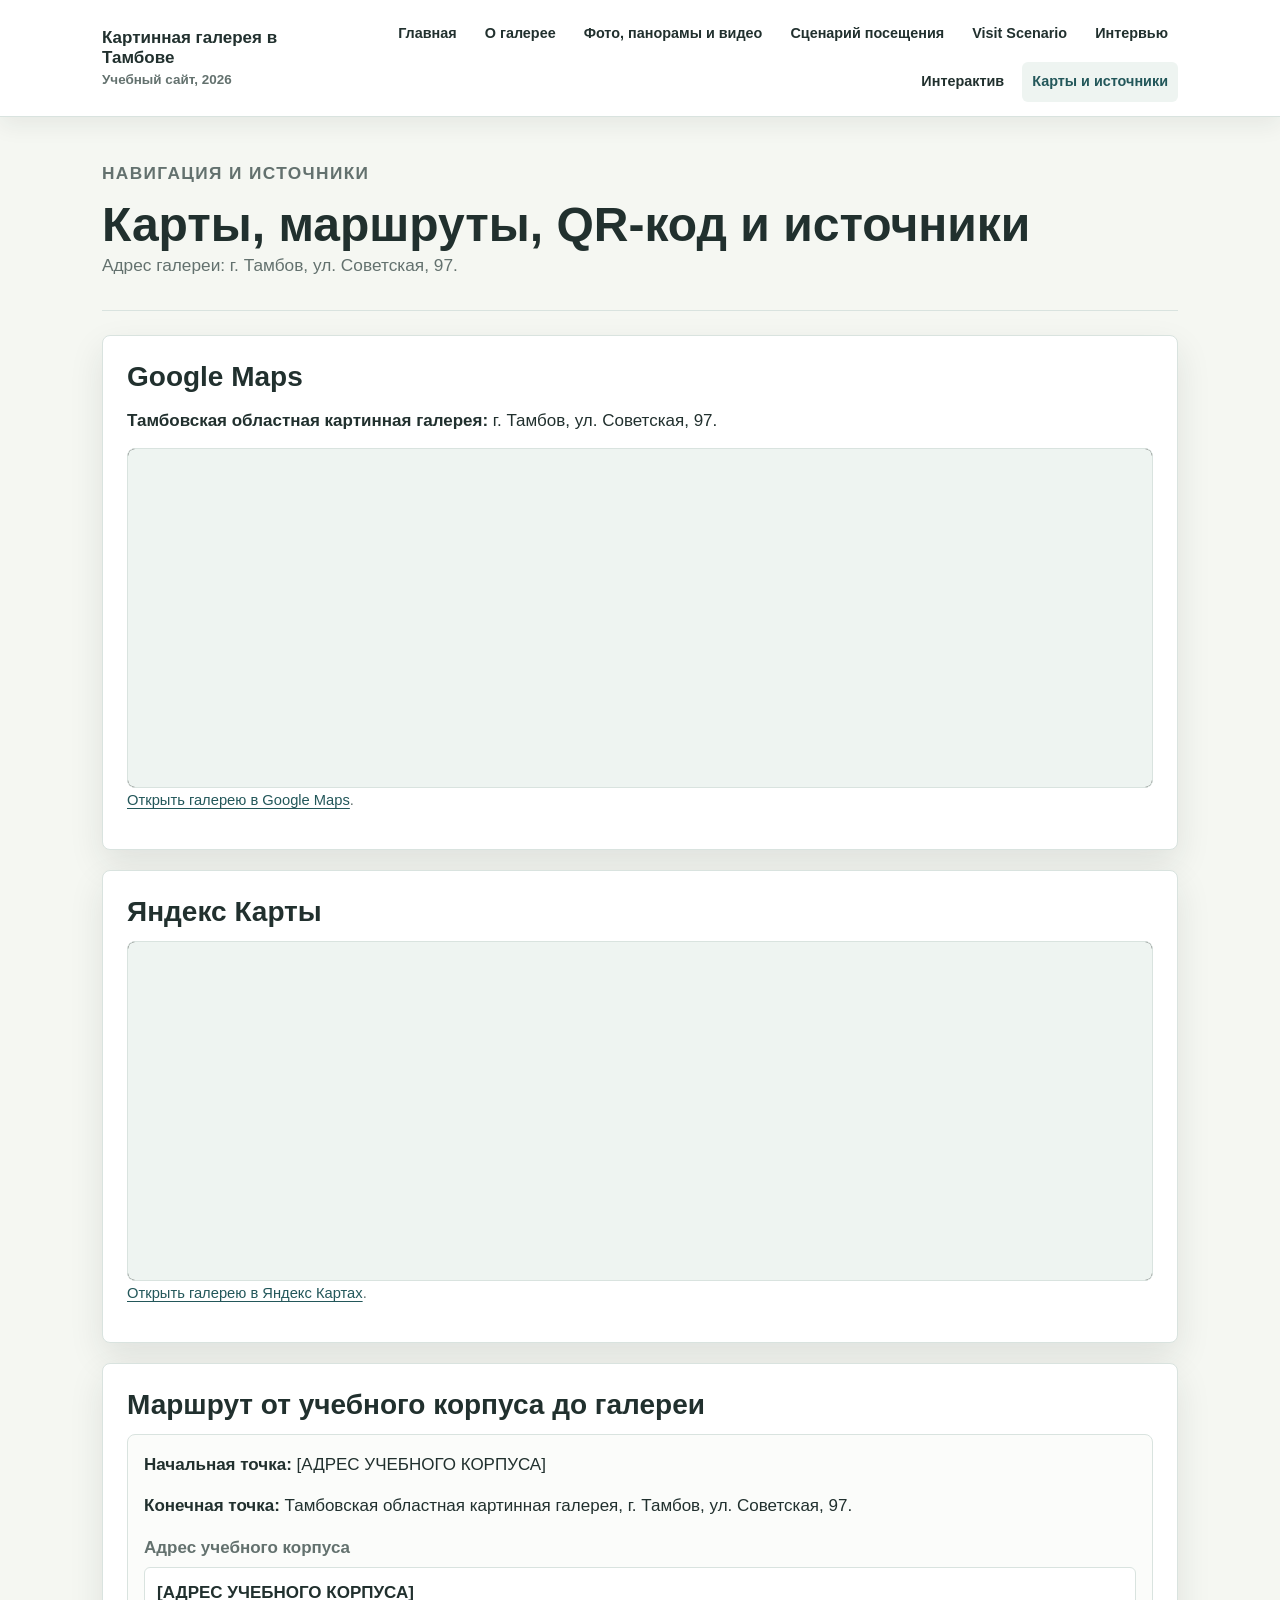
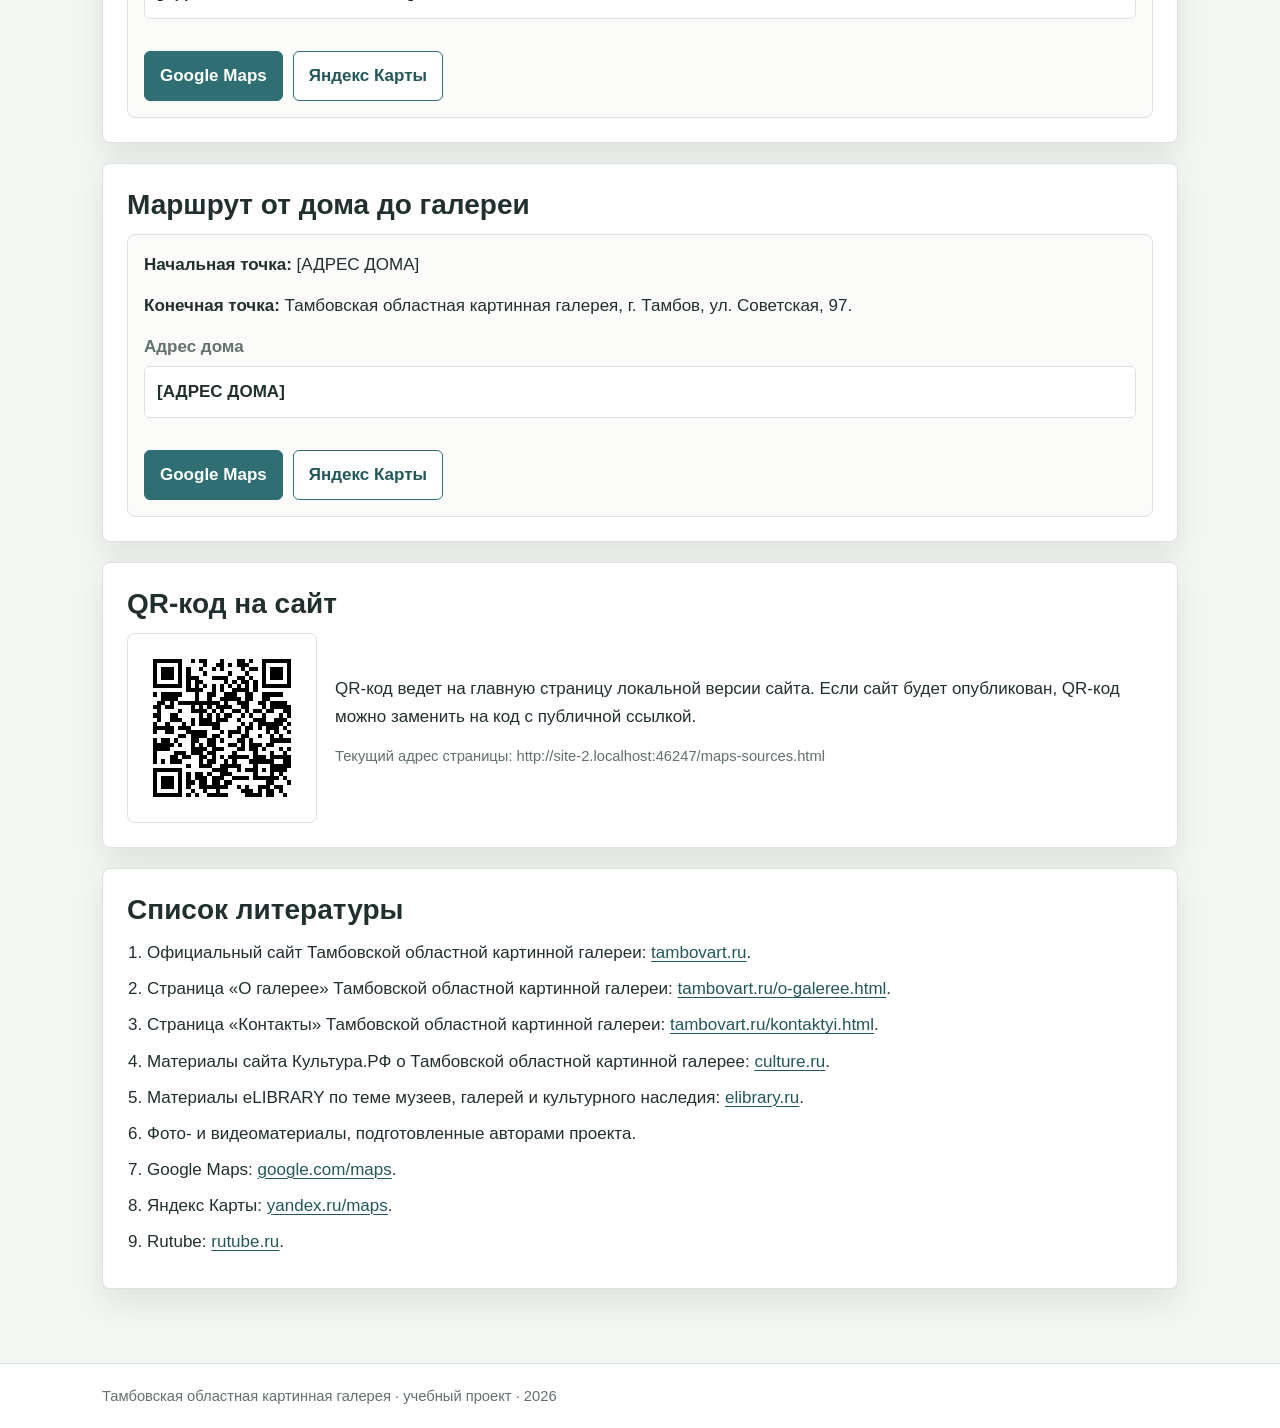
==== maps-sources.html @ 31e76bea "Initial gallery site" ====
<!DOCTYPE html>
<html lang="ru">
<head>
  <meta charset="UTF-8">
  <meta name="viewport" content="width=device-width, initial-scale=1.0">
  <title>Карты, маршруты, QR-код и источники</title>
  <link rel="stylesheet" href="css/style.css">
</head>
<body>
  <header class="site-header">
    <div class="header-inner">
      <div class="brand">Картинная галерея в Тамбове<span>Учебный сайт, 2026</span></div>
      <nav aria-label="Основная навигация">
        <ul class="nav-list">
          <li><a href="index.html">Главная</a></li>
          <li><a href="about.html">О галерее</a></li>
          <li><a href="media.html">Фото, панорамы и видео</a></li>
          <li><a href="scenario.html">Сценарий посещения</a></li>
          <li><a href="scenario-en.html">Visit Scenario</a></li>
          <li><a href="interview.html">Интервью</a></li>
          <li><a href="interactive.html">Интерактив</a></li>
          <li><a class="active" href="maps-sources.html">Карты и источники</a></li>
        </ul>
      </nav>
    </div>
  </header>

  <main>
    <div class="page-title">
      <p class="eyebrow">Навигация и источники</p>
      <h1>Карты, маршруты, QR-код и источники</h1>
      <p>Адрес галереи: г. Тамбов, ул. Советская, 97.</p>
    </div>

    <section class="section">
      <h2>Google Maps</h2>
      <p><strong>Тамбовская областная картинная галерея:</strong> г. Тамбов, ул. Советская, 97.</p>
      <div class="embed map-frame">
        <iframe
          src="https://maps.google.com/maps?q=52.724639,41.455975&hl=ru&z=17&output=embed"
          title="Тамбовская областная картинная галерея на Google Maps"
          loading="lazy"
          referrerpolicy="no-referrer-when-downgrade"
          allowfullscreen>
        </iframe>
      </div>
      <p class="source-note">
        <a href="https://www.google.com/maps/search/?api=1&query=52.724639,41.455975" target="_blank" rel="noopener">Открыть галерею в Google Maps</a>.
      </p>
    </section>

    <section class="section">
      <h2>Яндекс Карты</h2>
      <div class="embed map-frame">
        <iframe
          src="https://yandex.ru/map-widget/v1/?ll=41.455975%2C52.724639&z=17&pt=41.455975%2C52.724639%2Cpm2rdm&l=map"
          title="Тамбовская областная картинная галерея на Яндекс Картах"
          loading="lazy"
          allowfullscreen>
        </iframe>
      </div>
      <p class="source-note">
        <a href="https://yandex.ru/maps/?pt=41.455975,52.724639&z=17&l=map" target="_blank" rel="noopener">Открыть галерею в Яндекс Картах</a>.
      </p>
    </section>

    <section class="section">
      <h2>Маршрут от учебного корпуса до галереи</h2>
      <div class="route-box">
        <p><strong>Начальная точка:</strong> [АДРЕС УЧЕБНОГО КОРПУСА]</p>
        <p><strong>Конечная точка:</strong> Тамбовская областная картинная галерея, г. Тамбов, ул. Советская, 97.</p>
        <form class="route-form" data-route-form>
          <label>
            Адрес учебного корпуса
            <input type="text" value="[АДРЕС УЧЕБНОГО КОРПУСА]" aria-label="Адрес учебного корпуса">
          </label>
          <div class="button-row">
            <button class="btn" type="submit" data-service="google">Google Maps</button>
            <button class="btn secondary" type="submit" data-service="yandex">Яндекс Карты</button>
          </div>
        </form>
      </div>
    </section>

    <section class="section">
      <h2>Маршрут от дома до галереи</h2>
      <div class="route-box">
        <p><strong>Начальная точка:</strong> [АДРЕС ДОМА]</p>
        <p><strong>Конечная точка:</strong> Тамбовская областная картинная галерея, г. Тамбов, ул. Советская, 97.</p>
        <form class="route-form" data-route-form>
          <label>
            Адрес дома
            <input type="text" value="[АДРЕС ДОМА]" aria-label="Адрес дома">
          </label>
          <div class="button-row">
            <button class="btn" type="submit" data-service="google">Google Maps</button>
            <button class="btn secondary" type="submit" data-service="yandex">Яндекс Карты</button>
          </div>
        </form>
      </div>
    </section>

    <section class="section">
      <h2>QR-код на сайт</h2>
      <div class="qr-block">
        <img src="assets/qr-site.svg" alt="QR-код на главную страницу сайта">
        <div>
          <p>
            QR-код ведет на главную страницу локальной версии сайта. Если сайт будет опубликован,
            QR-код можно заменить на код с публичной ссылкой.
          </p>
          <p class="source-note">Текущий адрес страницы: <span data-current-url>index.html</span></p>
        </div>
      </div>
    </section>

    <section class="section">
      <h2>Список литературы</h2>
      <ol class="source-list">
        <li>Официальный сайт Тамбовской областной картинной галереи: <a href="https://www.tambovart.ru/" target="_blank" rel="noopener">tambovart.ru</a>.</li>
        <li>Страница «О галерее» Тамбовской областной картинной галереи: <a href="https://www.tambovart.ru/o-galeree.html" target="_blank" rel="noopener">tambovart.ru/o-galeree.html</a>.</li>
        <li>Страница «Контакты» Тамбовской областной картинной галереи: <a href="https://www.tambovart.ru/kontaktyi.html" target="_blank" rel="noopener">tambovart.ru/kontaktyi.html</a>.</li>
        <li>Материалы сайта Культура.РФ о Тамбовской областной картинной галерее: <a href="https://www.culture.ru/institutes/89757/tambovskaya-oblastnaya-kartinnaya-galereya" target="_blank" rel="noopener">culture.ru</a>.</li>
        <li>Материалы eLIBRARY по теме музеев, галерей и культурного наследия: <a href="https://www.elibrary.ru/" target="_blank" rel="noopener">elibrary.ru</a>.</li>
        <li>Фото- и видеоматериалы, подготовленные авторами проекта.</li>
        <li>Google Maps: <a href="https://www.google.com/maps" target="_blank" rel="noopener">google.com/maps</a>.</li>
        <li>Яндекс Карты: <a href="https://yandex.ru/maps/" target="_blank" rel="noopener">yandex.ru/maps</a>.</li>
        <li>Rutube: <a href="https://rutube.ru/video/41c4757165e6a5879e74a8eb932a50e2/" target="_blank" rel="noopener">rutube.ru</a>.</li>
      </ol>
    </section>
  </main>

  <footer class="footer">
    <div class="footer-inner">Тамбовская областная картинная галерея · учебный проект · 2026</div>
  </footer>
  <script src="js/main.js"></script>
</body>
</html>
---- css/style.css ----
/* Светлый адаптивный стиль учебного сайта о Тамбовской областной картинной галерее. */
:root {
  --bg: #f5f7f2;
  --surface: #ffffff;
  --surface-soft: #eef4f1;
  --ink: #21302e;
  --muted: #63716e;
  --line: #d9e3df;
  --brick: #a24d3f;
  --brick-dark: #7f382f;
  --green: #2f6f73;
  --green-dark: #23575a;
  --gold: #b1872e;
  --blue: #37658e;
  --shadow: 0 14px 34px rgba(28, 43, 40, 0.10);
  --radius: 8px;
  --max-width: 1120px;
}

* {
  box-sizing: border-box;
}

html {
  scroll-behavior: smooth;
}

body {
  margin: 0;
  color: var(--ink);
  background: var(--bg);
  font-family: "Segoe UI", Arial, sans-serif;
  font-size: 17px;
  line-height: 1.65;
}

img,
iframe {
  max-width: 100%;
}

img {
  display: block;
}

a {
  color: var(--green-dark);
  text-decoration-thickness: 0.08em;
  text-underline-offset: 0.18em;
}

a:hover {
  color: var(--brick-dark);
}

button,
input {
  font: inherit;
}

.site-header {
  position: sticky;
  top: 0;
  z-index: 20;
  background: rgba(255, 255, 255, 0.96);
  border-bottom: 1px solid var(--line);
  box-shadow: 0 8px 22px rgba(33, 48, 46, 0.07);
}

.header-inner {
  max-width: var(--max-width);
  margin: 0 auto;
  padding: 14px 22px;
  display: grid;
  grid-template-columns: minmax(230px, 1fr) auto;
  gap: 18px;
  align-items: center;
  min-width: 0;
}

.site-header nav {
  min-width: 0;
}

.brand {
  color: var(--ink);
  font-weight: 800;
  letter-spacing: 0;
  line-height: 1.2;
  min-width: 0;
  overflow-wrap: anywhere;
}

.brand span {
  display: block;
  margin-top: 3px;
  color: var(--muted);
  font-size: 0.84rem;
  font-weight: 600;
}

.nav-list {
  margin: 0;
  padding: 0;
  list-style: none;
  display: flex;
  flex-wrap: wrap;
  justify-content: flex-end;
  gap: 8px;
  min-width: 0;
}

.nav-list a {
  display: block;
  padding: 8px 10px;
  border-radius: 6px;
  color: var(--ink);
  font-size: 0.9rem;
  font-weight: 700;
  text-decoration: none;
  white-space: nowrap;
}

.nav-list a:hover,
.nav-list a.active {
  background: var(--surface-soft);
  color: var(--green-dark);
}

main {
  max-width: var(--max-width);
  margin: 0 auto;
  padding: 34px 22px 54px;
}

.hero {
  display: grid;
  grid-template-columns: minmax(0, 1.05fr) minmax(300px, 0.95fr);
  gap: 30px;
  align-items: center;
  min-height: 72vh;
  padding: 26px 0 34px;
}

.hero h1,
.page-title h1 {
  margin: 0;
  color: var(--ink);
  font-size: 3rem;
  line-height: 1.08;
  letter-spacing: 0;
}

.hero p,
.page-title p,
.lead {
  color: var(--muted);
  font-size: 1.08rem;
}

.eyebrow {
  margin: 0 0 12px;
  color: var(--brick);
  font-size: 0.82rem;
  font-weight: 800;
  letter-spacing: 0.08em;
  text-transform: uppercase;
}

.hero-actions,
.button-row {
  display: flex;
  flex-wrap: wrap;
  gap: 10px;
  align-items: center;
  margin-top: 22px;
}

.btn {
  display: inline-flex;
  align-items: center;
  justify-content: center;
  min-height: 42px;
  padding: 10px 15px;
  border: 1px solid var(--green);
  border-radius: 6px;
  background: var(--green);
  color: #fff;
  font-weight: 800;
  text-decoration: none;
  cursor: pointer;
}

.btn:hover {
  background: var(--green-dark);
  color: #fff;
  text-decoration: none;
}

.btn.secondary {
  background: #fff;
  color: var(--green-dark);
}

.btn.secondary:hover {
  background: var(--surface-soft);
  color: var(--green-dark);
}

.hero-photo {
  margin: 0;
}

.hero-photo img {
  width: 100%;
  max-height: 610px;
  object-fit: cover;
  object-position: center;
  border-radius: var(--radius);
  border: 1px solid var(--line);
  box-shadow: var(--shadow);
}

.hero-photo figcaption,
figcaption {
  margin-top: 8px;
  color: var(--muted);
  font-size: 0.92rem;
}

.page-title {
  margin: 8px 0 24px;
  padding-bottom: 18px;
  border-bottom: 1px solid var(--line);
}

.section,
.card {
  margin: 20px 0;
  padding: 24px;
  background: var(--surface);
  border: 1px solid var(--line);
  border-radius: var(--radius);
  box-shadow: var(--shadow);
}

.section h2,
.card h2 {
  margin-top: 0;
}

h2 {
  margin: 30px 0 12px;
  font-size: 1.75rem;
  line-height: 1.22;
  letter-spacing: 0;
}

h3 {
  margin: 22px 0 10px;
  font-size: 1.24rem;
  line-height: 1.25;
  letter-spacing: 0;
}

p {
  margin: 0 0 13px;
}

.muted,
.source-note {
  color: var(--muted);
}

.source-note {
  font-size: 0.92rem;
}

.grid {
  display: grid;
  grid-template-columns: repeat(3, minmax(0, 1fr));
  gap: 16px;
}

.two-col {
  display: grid;
  grid-template-columns: repeat(2, minmax(0, 1fr));
  gap: 18px;
}

.fact,
.site-link,
.stat-box,
.route-box,
.audience-box,
.rebus-card {
  padding: 16px;
  border: 1px solid var(--line);
  border-radius: var(--radius);
  background: #fbfcfa;
}

.fact strong,
.stat-number {
  display: block;
  color: var(--brick-dark);
  font-size: 1.35rem;
  line-height: 1.2;
}

.site-link {
  color: var(--ink);
  text-decoration: none;
}

.site-link:hover {
  border-color: var(--green);
  color: var(--ink);
  text-decoration: none;
}

.site-link span {
  display: block;
  margin-top: 6px;
  color: var(--muted);
  font-size: 0.94rem;
  font-weight: 400;
}

.info-list,
.timeline,
.source-list {
  margin: 0;
  padding-left: 20px;
}

.info-list li,
.timeline li,
.source-list li {
  margin: 8px 0;
}

.timeline li::marker {
  color: var(--brick);
  font-weight: 800;
}

.media-grid {
  display: grid;
  grid-template-columns: repeat(auto-fit, minmax(210px, 1fr));
  gap: 16px;
}

.photo-item {
  margin: 0;
  overflow: hidden;
  border: 1px solid var(--line);
  border-radius: var(--radius);
  background: #fff;
}

.photo-open {
  display: block;
  width: 100%;
  padding: 0;
  border: 0;
  background: transparent;
  color: inherit;
  text-align: left;
  cursor: pointer;
}

.photo-item img {
  width: 100%;
  height: 205px;
  object-fit: cover;
}

.photo-item figcaption {
  min-height: 72px;
  margin: 0;
  padding: 10px 12px 12px;
  background: #fff;
}

.panorama {
  margin: 18px 0;
}

.panorama img {
  width: 100%;
  height: 230px;
  object-fit: cover;
  border: 1px solid var(--line);
  border-radius: var(--radius);
}

.embed {
  position: relative;
  overflow: hidden;
  border: 1px solid var(--line);
  border-radius: var(--radius);
  background: #111;
  aspect-ratio: 16 / 9;
}

.embed iframe {
  position: absolute;
  inset: 0;
  width: 100%;
  height: 100%;
  border: 0;
}

.map-frame {
  aspect-ratio: auto;
  height: 340px;
  min-height: 0;
}

.map-frame iframe {
  background: var(--surface-soft);
}

.stats-grid {
  display: grid;
  grid-template-columns: repeat(3, minmax(0, 1fr));
  gap: 14px;
}

.stat-number {
  margin-bottom: 6px;
  font-size: 2rem;
}

.scratch-panel {
  display: grid;
  grid-template-columns: minmax(260px, 1fr) minmax(260px, 0.8fr);
  gap: 18px;
  align-items: stretch;
}

.scratch-stage {
  position: relative;
  min-height: 260px;
  overflow: hidden;
  border: 1px solid #bad6d7;
  border-radius: var(--radius);
  background:
    linear-gradient(#dff0f0 0 24%, transparent 24%),
    linear-gradient(90deg, rgba(47, 111, 115, 0.10) 0 1px, transparent 1px 100%),
    #f7fbfb;
  background-size: 100% 100%, 36px 36px, 100% 100%;
}

.scratch-character {
  position: absolute;
  left: 34px;
  bottom: 24px;
  width: 58px;
  height: 70px;
  border-radius: 28px 28px 8px 8px;
  background: var(--gold);
  box-shadow: inset 0 -16px 0 rgba(0, 0, 0, 0.12);
}

.scratch-character::before,
.scratch-character::after {
  content: "";
  position: absolute;
  top: 18px;
  width: 7px;
  height: 7px;
  border-radius: 50%;
  background: #1d2827;
}

.scratch-character::before {
  left: 17px;
}

.scratch-character::after {
  right: 17px;
}

.scratch-painting {
  position: absolute;
  top: 62px;
  width: 88px;
  height: 68px;
  border: 8px solid #8a5a35;
  background: linear-gradient(135deg, #f0d7a7, #799f91);
}

.scratch-painting.one {
  left: 150px;
}

.scratch-painting.two {
  right: 56px;
  background: linear-gradient(135deg, #c9d7ec, #aa5947);
}

.scratch-label {
  position: absolute;
  left: 24px;
  right: 24px;
  bottom: 104px;
  padding: 10px 12px;
  border-radius: 6px;
  background: rgba(255, 255, 255, 0.88);
  color: var(--ink);
  font-weight: 700;
}

.model-wrap {
  display: grid;
  grid-template-columns: minmax(280px, 1fr) minmax(240px, 0.8fr);
  gap: 18px;
  align-items: center;
}

.model-scene {
  min-height: 290px;
  display: grid;
  place-items: center;
  overflow: hidden;
  border: 1px solid var(--line);
  border-radius: var(--radius);
  background:
    linear-gradient(#dceeed 0 45%, #d6dfd5 45% 100%);
  perspective: 720px;
}

.model-building {
  position: relative;
  width: 260px;
  height: 150px;
  transform-style: preserve-3d;
  transform: rotateX(58deg) rotateZ(var(--model-angle, -28deg));
  transition: transform 0.25s ease;
}

.model-building .base,
.model-building .roof,
.model-building .entrance {
  position: absolute;
  left: 0;
  right: 0;
  margin: auto;
}

.model-building .base {
  bottom: 0;
  width: 250px;
  height: 112px;
  border: 4px solid #6f352d;
  background:
    repeating-linear-gradient(0deg, rgba(255,255,255,0.16) 0 2px, transparent 2px 18px),
    repeating-linear-gradient(90deg, rgba(255,255,255,0.14) 0 2px, transparent 2px 28px),
    #a95342;
  box-shadow: 18px 20px 0 rgba(74, 58, 48, 0.25);
}

.model-building .roof {
  top: 0;
  width: 275px;
  height: 42px;
  clip-path: polygon(6% 100%, 50% 0, 94% 100%);
  background: #55413a;
}

.model-building .entrance {
  bottom: 0;
  width: 54px;
  height: 72px;
  border: 3px solid #5a2d28;
  background: #7b332d;
}

.model-building .window {
  position: absolute;
  top: 62px;
  width: 28px;
  height: 38px;
  border: 3px solid #5a2d28;
  background: #dfe7df;
}

.model-building .w1 { left: 28px; }
.model-building .w2 { left: 72px; }
.model-building .w3 { right: 72px; }
.model-building .w4 { right: 28px; }

.range-line {
  display: grid;
  gap: 8px;
}

.range-line input {
  width: 100%;
  accent-color: var(--green);
}

.puzzle-layout {
  display: grid;
  grid-template-columns: minmax(260px, 360px) minmax(240px, 1fr);
  gap: 20px;
  align-items: start;
}

.puzzle-board {
  display: grid;
  grid-template-columns: repeat(3, 1fr);
  width: min(100%, 360px);
  aspect-ratio: 1;
  border: 2px solid var(--green);
  border-radius: var(--radius);
  overflow: hidden;
  background: var(--surface-soft);
}

.puzzle-tile {
  border: 1px solid rgba(255, 255, 255, 0.78);
  background-repeat: no-repeat;
  cursor: pointer;
}

.puzzle-tile.blank {
  background: repeating-linear-gradient(45deg, #e5ece9 0 10px, #f5f7f2 10px 20px);
  cursor: default;
}

.puzzle-status,
.rebus-status,
.crossword-status {
  min-height: 28px;
  margin-top: 12px;
  color: var(--green-dark);
  font-weight: 800;
}

.rebus-grid {
  display: grid;
  grid-template-columns: repeat(2, minmax(0, 1fr));
  gap: 16px;
}

.rebus-form {
  display: flex;
  flex-wrap: wrap;
  gap: 10px;
  margin-top: 14px;
}

.rebus-form input {
  min-width: 180px;
  flex: 1;
  padding: 10px 12px;
  border: 1px solid var(--line);
  border-radius: 6px;
}

.rebus-expression {
  display: grid;
  gap: 8px;
  margin-top: 10px;
  padding: 14px;
  border-radius: var(--radius);
  background: var(--surface-soft);
  font-weight: 800;
}

.crossword-wrap {
  display: grid;
  grid-template-columns: auto minmax(260px, 1fr);
  gap: 22px;
  align-items: start;
  overflow-x: auto;
}

.crossword-grid {
  display: grid;
  gap: 2px;
  padding: 10px;
  border: 1px solid var(--line);
  border-radius: var(--radius);
  background: #d6dfdb;
}

.crossword-cell {
  position: relative;
  width: 34px;
  height: 34px;
  background: var(--surface);
}

.crossword-cell.empty {
  background: transparent;
}

.crossword-cell input {
  width: 100%;
  height: 100%;
  padding: 7px 2px 2px;
  border: 0;
  background: transparent;
  color: var(--ink);
  font-size: 1rem;
  font-weight: 800;
  text-align: center;
  text-transform: uppercase;
}

.crossword-cell input.correct {
  background: #dff0df;
}

.crossword-cell input.wrong {
  background: #f6d8d3;
}

.cell-number {
  position: absolute;
  top: 1px;
  left: 3px;
  color: var(--brick-dark);
  font-size: 0.62rem;
  font-weight: 900;
  pointer-events: none;
}

.clue-list {
  margin: 0;
  padding-left: 22px;
}

.clue-list li {
  margin: 7px 0;
}

.qr-block {
  display: grid;
  grid-template-columns: 190px minmax(260px, 1fr);
  gap: 18px;
  align-items: center;
}

.qr-block img {
  width: 190px;
  height: 190px;
  padding: 8px;
  border: 1px solid var(--line);
  border-radius: var(--radius);
  background: #fff;
}

.route-form {
  display: grid;
  gap: 10px;
}

.route-form label {
  display: grid;
  gap: 5px;
  color: var(--muted);
  font-weight: 700;
}

.route-form input {
  width: 100%;
  padding: 11px 12px;
  border: 1px solid var(--line);
  border-radius: 6px;
  color: var(--ink);
}

.lightbox {
  position: fixed;
  inset: 0;
  z-index: 50;
  display: none;
  place-items: center;
  padding: 22px;
  background: rgba(16, 24, 23, 0.82);
}

.lightbox.open {
  display: grid;
}

.lightbox-inner {
  width: min(100%, 980px);
  max-height: 92vh;
}

.lightbox img {
  width: 100%;
  max-height: 78vh;
  object-fit: contain;
  border-radius: var(--radius);
  background: #fff;
}

.lightbox-caption {
  margin-top: 10px;
  color: #fff;
  font-weight: 700;
}

.lightbox-close {
  position: absolute;
  top: 16px;
  right: 16px;
  width: 42px;
  height: 42px;
  border: 1px solid rgba(255,255,255,0.55);
  border-radius: 6px;
  background: rgba(255,255,255,0.12);
  color: #fff;
  font-size: 1.4rem;
  cursor: pointer;
}

.footer {
  border-top: 1px solid var(--line);
  background: #ffffff;
}

.footer-inner {
  max-width: var(--max-width);
  margin: 0 auto;
  padding: 20px 22px;
  color: var(--muted);
  font-size: 0.92rem;
}

@media (max-width: 900px) {
  .header-inner,
  .hero,
  .scratch-panel,
  .model-wrap,
  .puzzle-layout,
  .crossword-wrap,
  .qr-block,
  .two-col {
    grid-template-columns: minmax(0, 1fr);
  }

  .nav-list {
    justify-content: flex-start;
  }

  .grid,
  .stats-grid,
  .rebus-grid {
    grid-template-columns: repeat(2, minmax(0, 1fr));
  }

  .hero {
    min-height: 0;
  }
}

@media (max-width: 620px) {
  body {
    font-size: 16px;
  }

  main {
    padding: 24px 14px 42px;
  }

  .header-inner {
    padding: 12px 14px;
  }

  .nav-list {
    flex-wrap: nowrap;
    overflow-x: auto;
    width: 100%;
    max-width: 100%;
    padding-bottom: 4px;
  }

  .hero h1,
  .page-title h1 {
    font-size: 2.18rem;
  }

  .section,
  .card {
    padding: 18px;
  }

  .grid,
  .stats-grid,
  .rebus-grid {
    grid-template-columns: 1fr;
  }

  .media-grid {
    grid-template-columns: 1fr;
  }

  .photo-item img {
    height: 240px;
  }

  .panorama img {
    height: 175px;
  }

  .crossword-cell {
    width: 28px;
    height: 28px;
  }

  .crossword-cell input {
    font-size: 0.9rem;
  }

  .map-frame {
    height: 300px;
  }
}
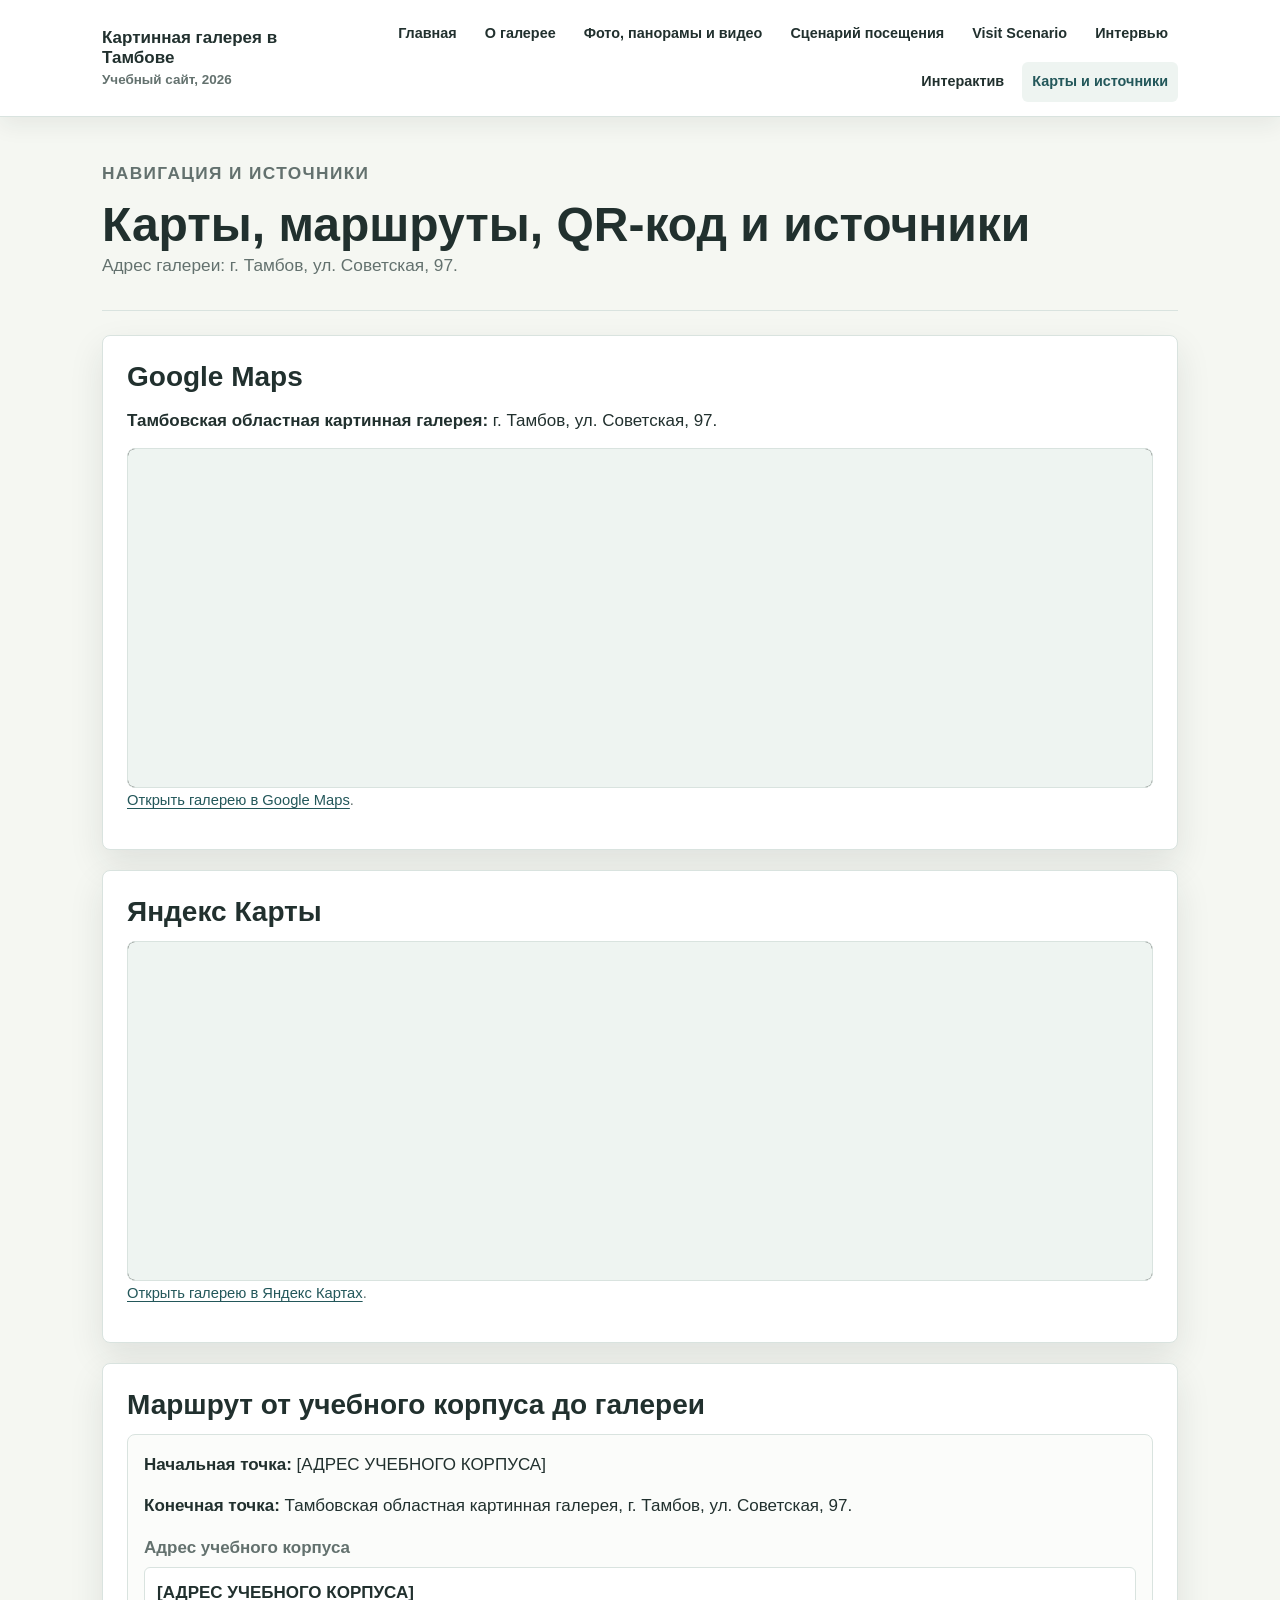
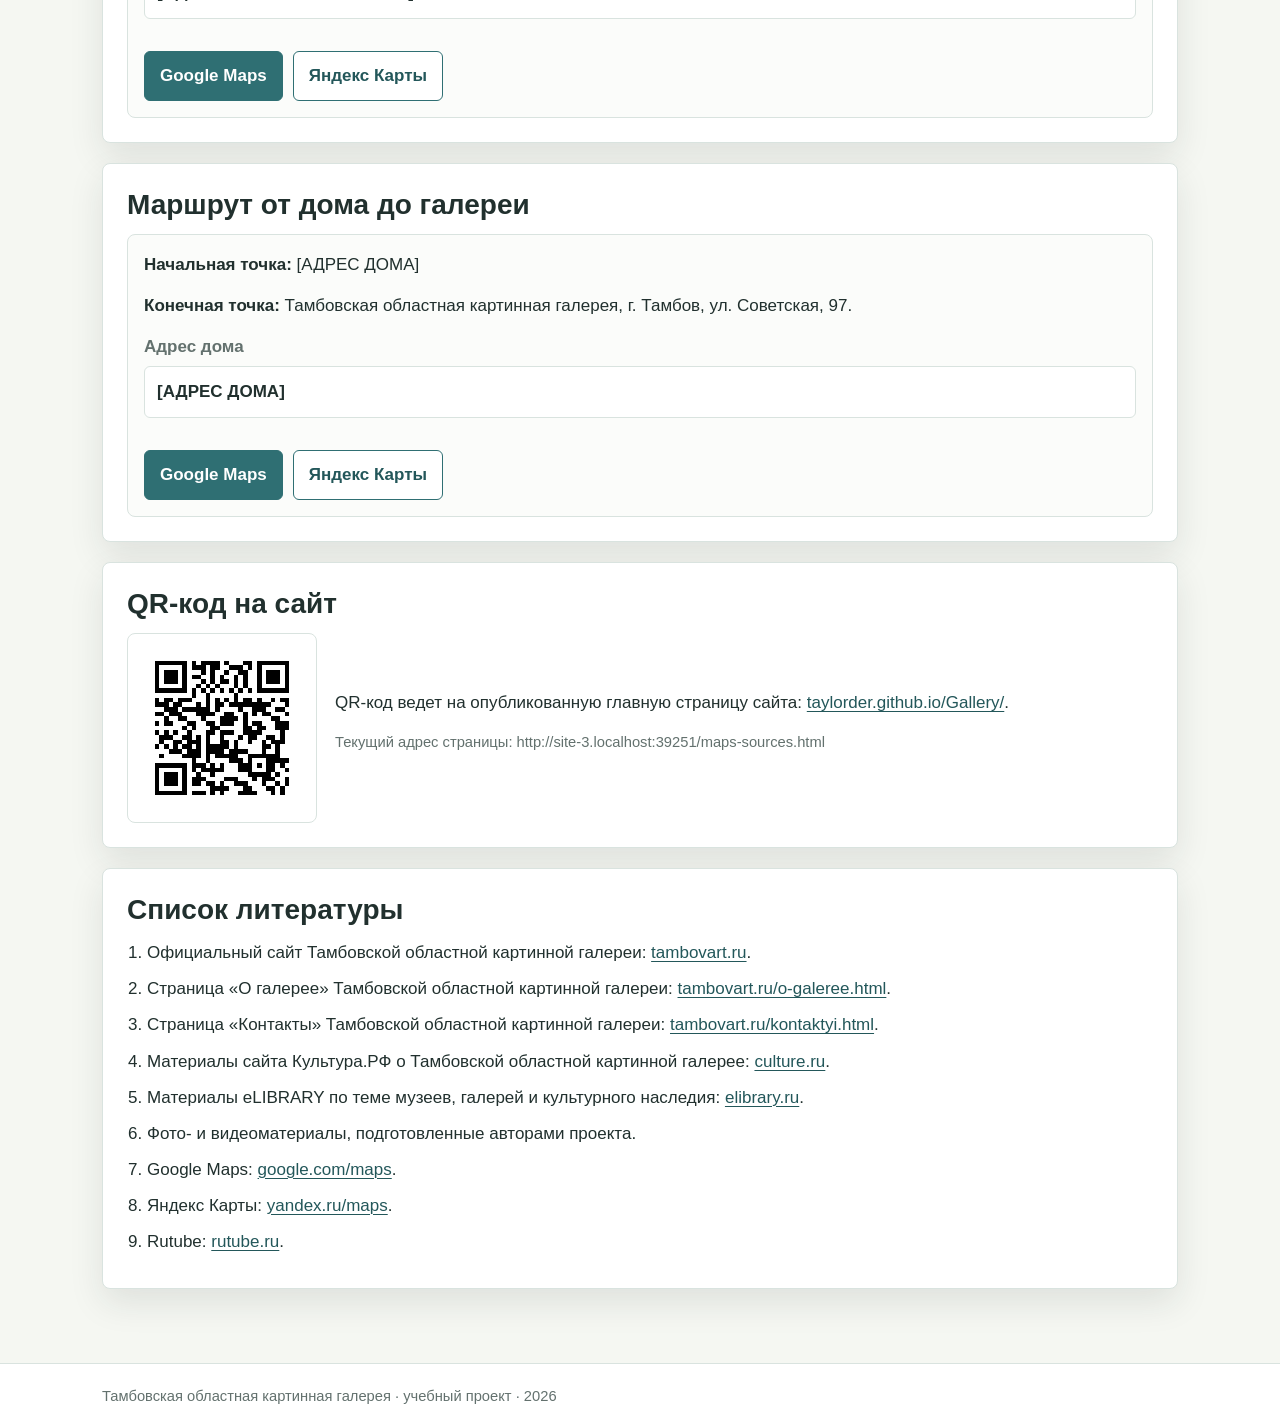
==== commit e946a76b: "Update public site QR code" ====
--- a/maps-sources.html
+++ b/maps-sources.html
@@ -106,8 +106,8 @@
         <img src="assets/qr-site.svg" alt="QR-код на главную страницу сайта">
         <div>
           <p>
-            QR-код ведет на главную страницу локальной версии сайта. Если сайт будет опубликован,
-            QR-код можно заменить на код с публичной ссылкой.
+            QR-код ведет на опубликованную главную страницу сайта:
+            <a href="https://taylorder.github.io/Gallery/" target="_blank" rel="noopener">taylorder.github.io/Gallery/</a>.
           </p>
           <p class="source-note">Текущий адрес страницы: <span data-current-url>index.html</span></p>
         </div>
